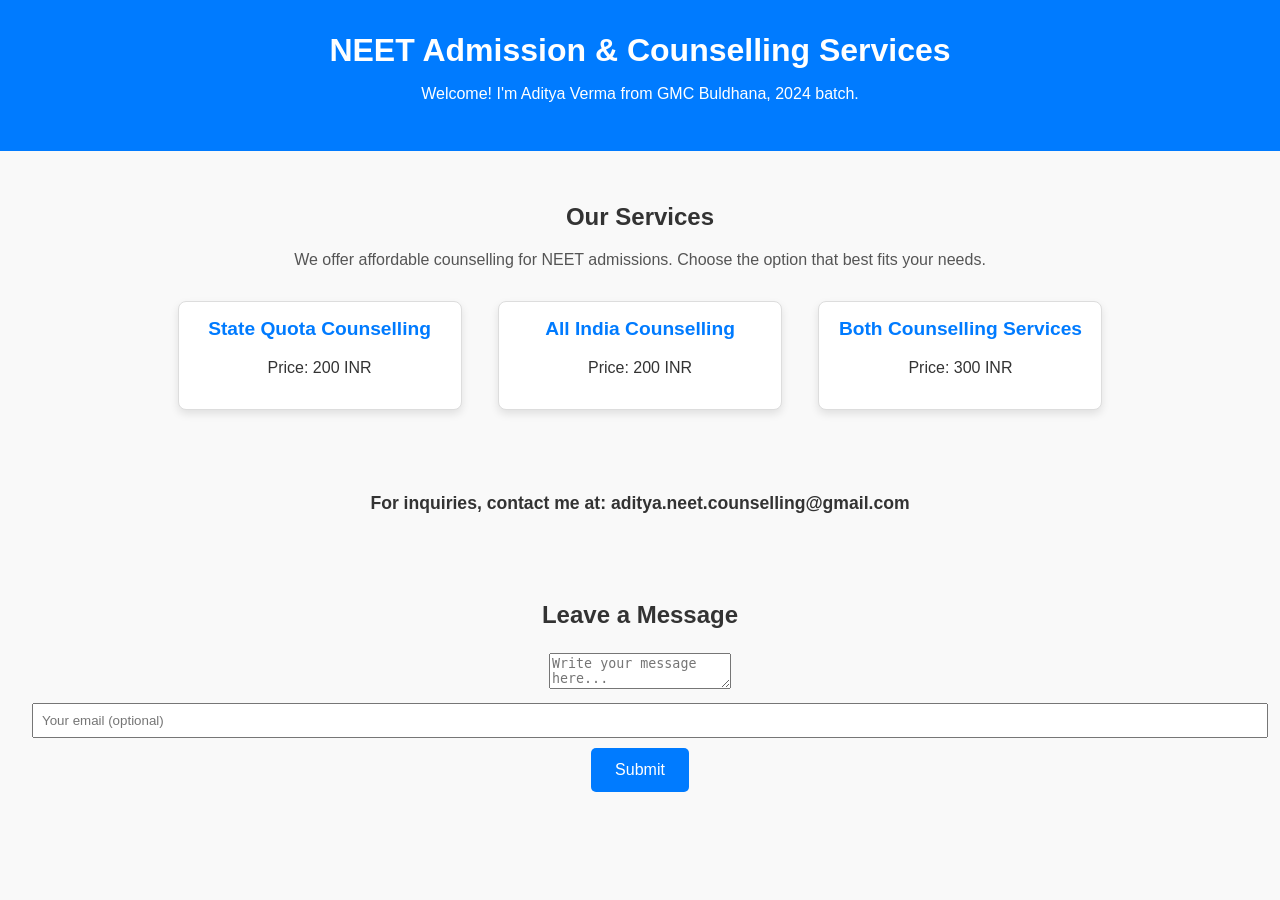
==== index.html @ ee52268c "Update index.html" ====
<!DOCTYPE html>
<html lang="en">
<head>
    <meta charset="UTF-8">
    <meta name="viewport" content="width=device-width, initial-scale=1.0">
    <title>NEET Admission & Counselling Services</title>
    <link rel="stylesheet" href="styles.css">
</head>
<body>

<header>
    <h1>NEET Admission & Counselling Services</h1>
    <p>Welcome! I'm Aditya Verma from GMC Buldhana, 2024 batch.</p>
</header>

<section class="services">
    <h2>Our Services</h2>
    <p>We offer affordable counselling for NEET admissions. Choose the option that best fits your needs.</p>

    <div class="card">
        <h3>State Quota Counselling</h3>
        <p>Price: 200 INR</p>
    </div>

    <div class="card">
        <h3>All India Counselling</h3>
        <p>Price: 200 INR</p>
    </div>

    <div class="card">
        <h3>Both Counselling Services</h3>
        <p>Price: 300 INR</p>
    </div>
</section>

<section class="contact">
    <p><strong>For inquiries, contact me at: aditya.neet.counselling@gmail.com</strong></p>
</section>

<section class="message-form">
    <h2>Leave a Message</h2>
    <form action="https://formspree.io/f/mwpkqbpq" method="POST">
        <textarea name="message" placeholder="Write your message here..." required></textarea><br>
        <input type="email" name="_replyto" placeholder="Your email (optional)" style="width:100%;padding:8px;margin:10px 0;" />
        <input type="hidden" name="_next" value="thankyou.html" />
        <button type="submit">Submit</button>
    </form>
</section>

<script>
    document.getElementById("messageForm").addEventListener("submit", (e) => {
        e.preventDefault();
        alert("Message submitted! (Currently, this form doesn't save messages.)");
        document.getElementById("messageForm").reset();
    });
</script>

</body>
</html>
---- styles.css ----
body {
    font-family: Arial, sans-serif;
    margin: 0;
    padding: 0;
    background-color: #f9f9f9;
    color: #333;
}

header {
    text-align: center;
    padding: 2em 0;
    background-color: #007bff;
    color: #fff;
}

h1 {
    font-size: 2em;
    margin: 0;
}

.services {
    padding: 2em;
    text-align: center;
}

.services h2 {
    font-size: 1.5em;
    color: #333;
}

.services p {
    font-size: 1em;
    color: #555;
}

.card {
    display: inline-block;
    width: 250px;
    margin: 1em;
    padding: 1em;
    border: 1px solid #ddd;
    border-radius: 8px;
    box-shadow: 0px 4px 8px rgba(0, 0, 0, 0.1);
    background-color: #fff;
}

.card h3 {
    font-size: 1.2em;
    color: #007bff;
    margin-top: 0;
}

.card p {
    font-size: 1em;
    color: #333;
}

.contact {
    text-align: center;
    margin: 2em 0;
    font-size: 1.1em;
}

.message-form {
    padding: 2em;
    text-align: center;
}

.message-form h2 {
    font-size: 1.5em;
    color: #333;
    margin-bottom: 1em;
}

#messageForm {
    display: inline-block;
    width: 100%;
    max-width: 500px;
}

#messageText {
    width: 100%;
    height: 150px;
    padding: 1em;
    font-size: 1em;
    border: 1px solid #ddd;
    border-radius: 8px;
    resize: vertical;
    box-shadow: inset 0px 2px 4px rgba(0, 0, 0, 0.1);
    background-color: #f4f4f4;
}

#messageText:focus {
    outline: none;
    border-color: #007bff;
    background-color: #fff;
    box-shadow: inset 0px 4px 8px rgba(0, 123, 255, 0.2);
}

button[type="submit"] {
    padding: 0.8em 1.5em;
    font-size: 1em;
    color: #fff;
    background-color: #007bff;
    border: none;
    border-radius: 5px;
    cursor: pointer;
    transition: background-color 0.3s ease;
}

button[type="submit"]:hover {
    background-color: #0056b3;
}
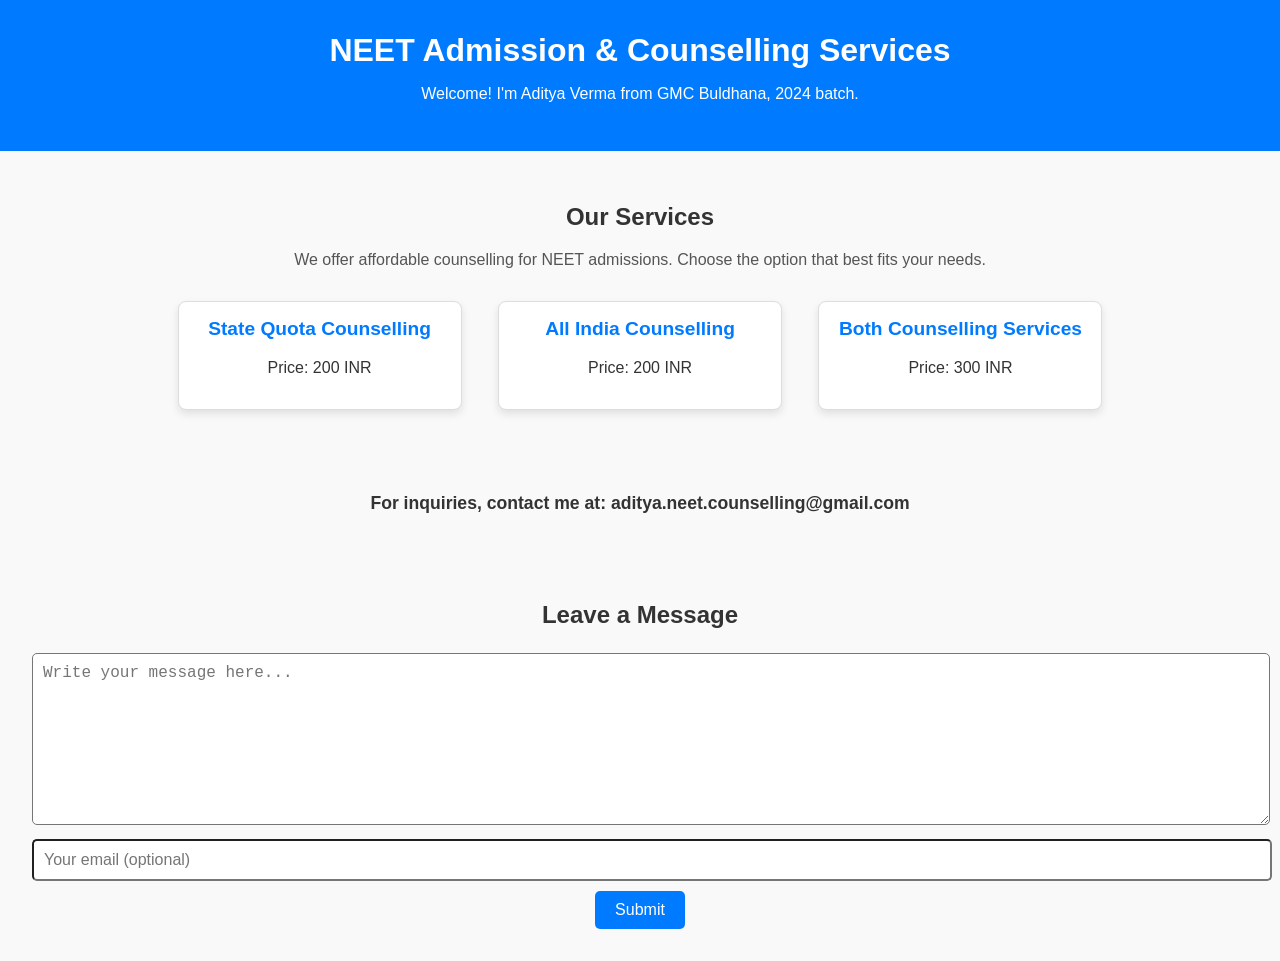
==== commit 263d1770: "Update index.html" ====
--- a/index.html
+++ b/index.html
@@ -40,10 +40,9 @@
 <section class="message-form">
     <h2>Leave a Message</h2>
     <form action="https://formspree.io/f/mwpkqbpq" method="POST">
-        <textarea name="message" placeholder="Write your message here..." required></textarea><br>
-        <input type="email" name="_replyto" placeholder="Your email (optional)" style="width:100%;padding:8px;margin:10px 0;" />
-        <input type="hidden" name="_next" value="thankyou.html" />
-        <button type="submit">Submit</button>
+        <textarea name="message" placeholder="Write your message here..." required style="width:100%; height:150px; padding:10px; font-size:16px; border-radius:5px;"></textarea><br>
+        <input type="email" name="_replyto" placeholder="Your email (optional)" style="width:100%; padding:10px; margin:10px 0; font-size:16px; border-radius:5px;" />
+        <button type="submit" style="padding:10px 20px; font-size:16px; background-color:#007bff; color:#fff; border:none; border-radius:5px;">Submit</button>
     </form>
 </section>
 
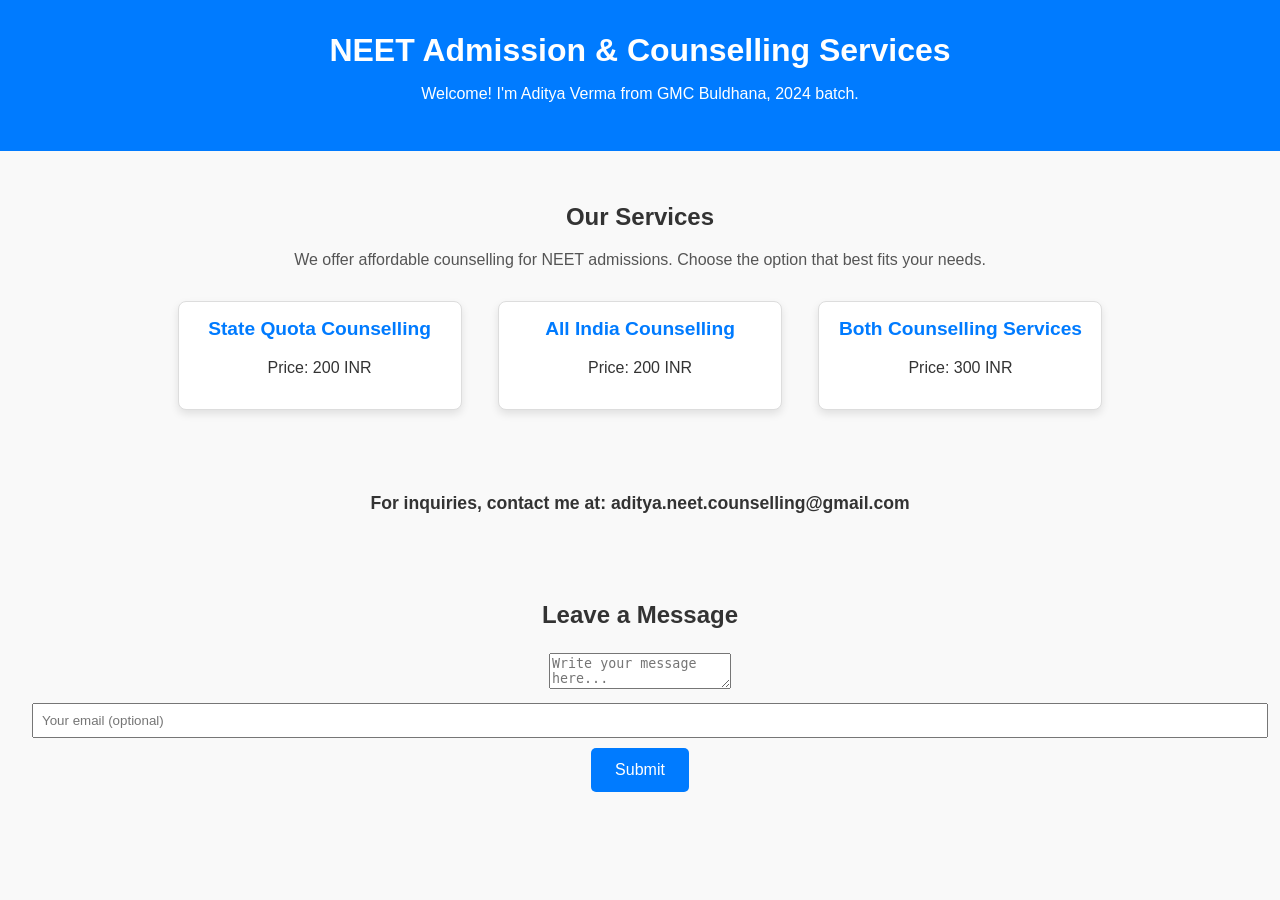
==== commit 7e2e29d1: "Update index.html" ====
--- a/index.html
+++ b/index.html
@@ -39,12 +39,49 @@
 
 <section class="message-form">
     <h2>Leave a Message</h2>
-    <form action="https://formspree.io/f/mwpkqbpq" method="POST">
-        <textarea name="message" placeholder="Write your message here..." required style="width:100%; height:150px; padding:10px; font-size:16px; border-radius:5px;"></textarea><br>
-        <input type="email" name="_replyto" placeholder="Your email (optional)" style="width:100%; padding:10px; margin:10px 0; font-size:16px; border-radius:5px;" />
-        <button type="submit" style="padding:10px 20px; font-size:16px; background-color:#007bff; color:#fff; border:none; border-radius:5px;">Submit</button>
-    </form>
-</section>
+    <form id="contactForm">
+    <textarea name="message" placeholder="Write your message here..." required></textarea><br>
+    <input type="email" name="email" placeholder="Your email (optional)" style="width:100%;padding:8px;margin:10px 0;" required />
+    <button type="submit">Submit</button>
+</form>
+
+<script>
+    const form = document.getElementById("contactForm");
+    form.addEventListener("submit", async (e) => {
+        e.preventDefault(); // Prevent the default form submission
+
+        // Collect form data
+        const formData = new FormData(form);
+        const data = {};
+        formData.forEach((value, key) => {
+            data[key] = value;
+        });
+
+        // Send the data as JSON
+        try {
+            const response = await fetch(
+                "https://script.google.com/macros/s/AKfycbxuipQ9I2cAvmvGDo4SYoQwEmmYxRHvre2wZk55XyHgyC2AlVTGYGHvD3N2etKC2n2f/exec",
+                {
+                    method: "POST",
+                    headers: {
+                        "Content-Type": "application/json",
+                    },
+                    body: JSON.stringify(data),
+                }
+            );
+
+            const result = await response.json();
+            if (result.success) {
+                alert("Message sent successfully!");
+            } else {
+                alert("Error: " + result.error);
+            }
+        } catch (error) {
+            alert("Error sending the message. Please try again later.");
+        }
+    });
+</script>
+        </section>
 
 <script>
     document.getElementById("messageForm").addEventListener("submit", (e) => {
